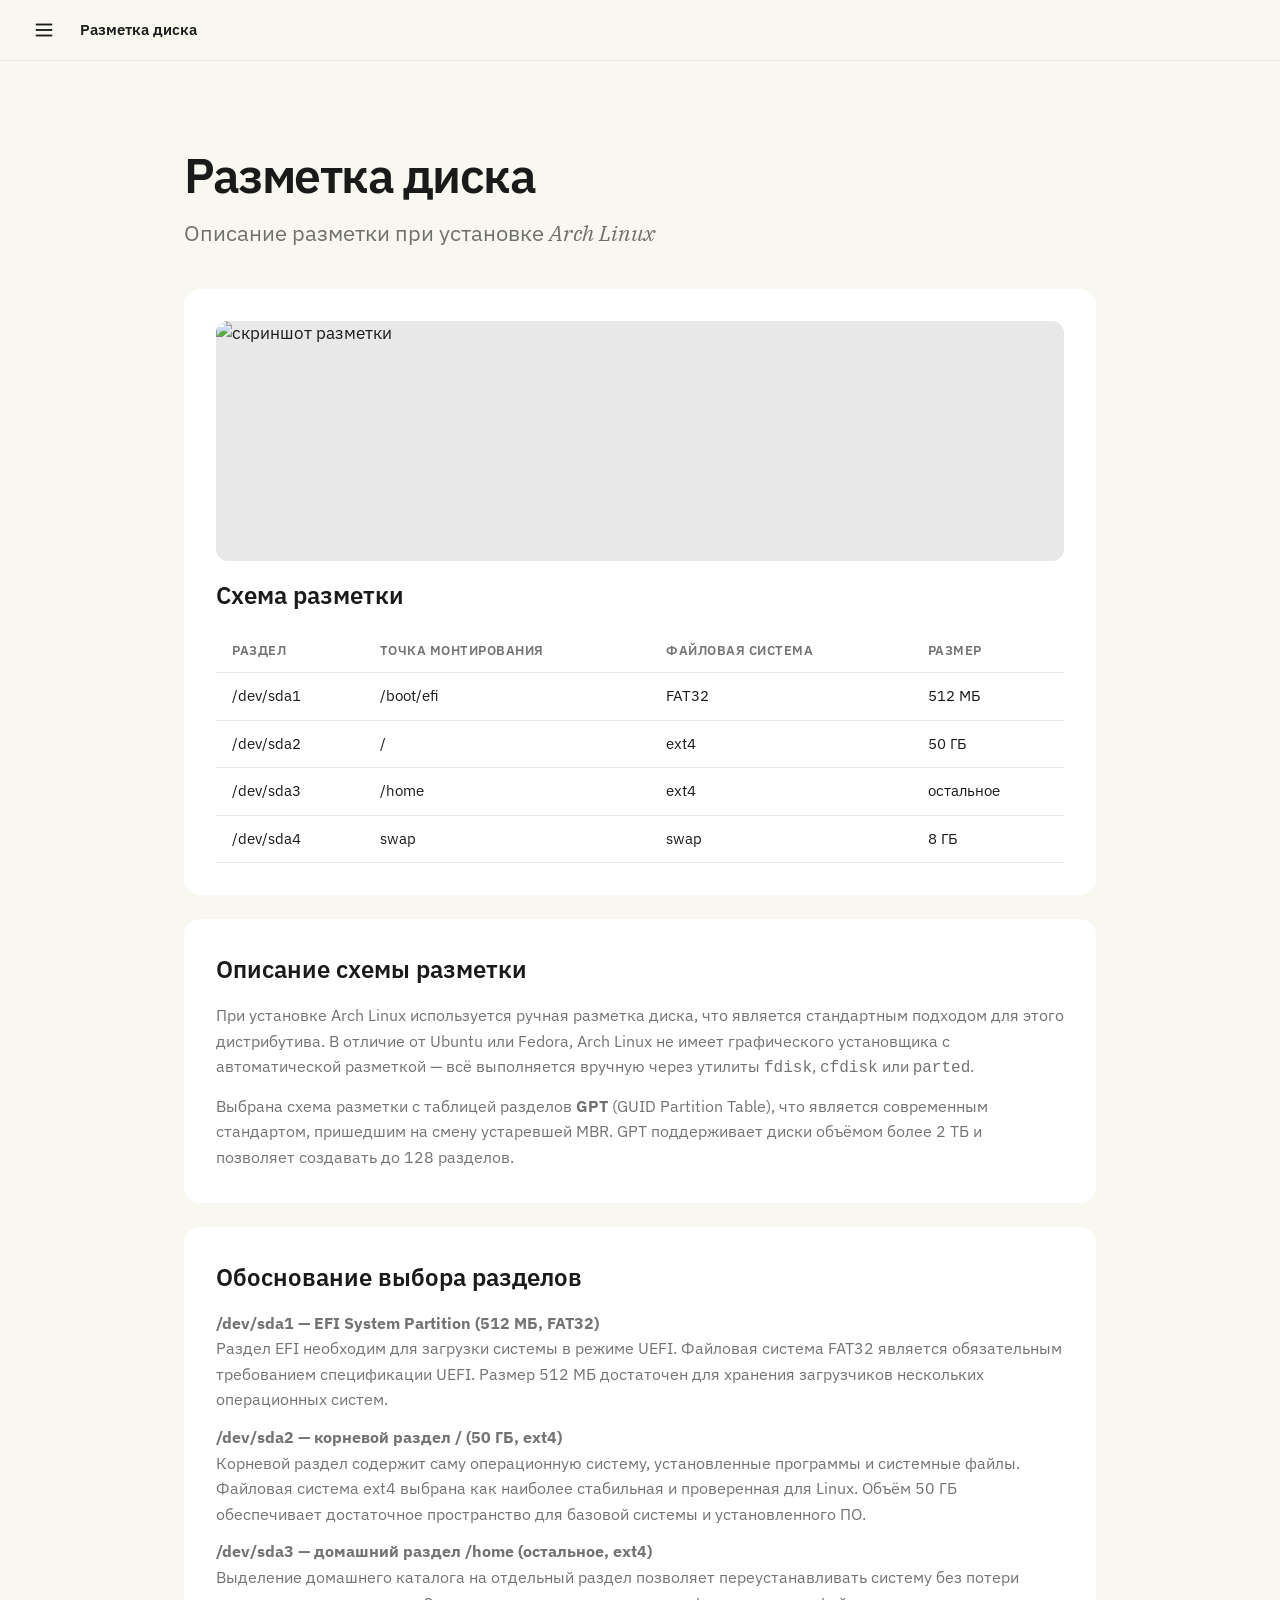
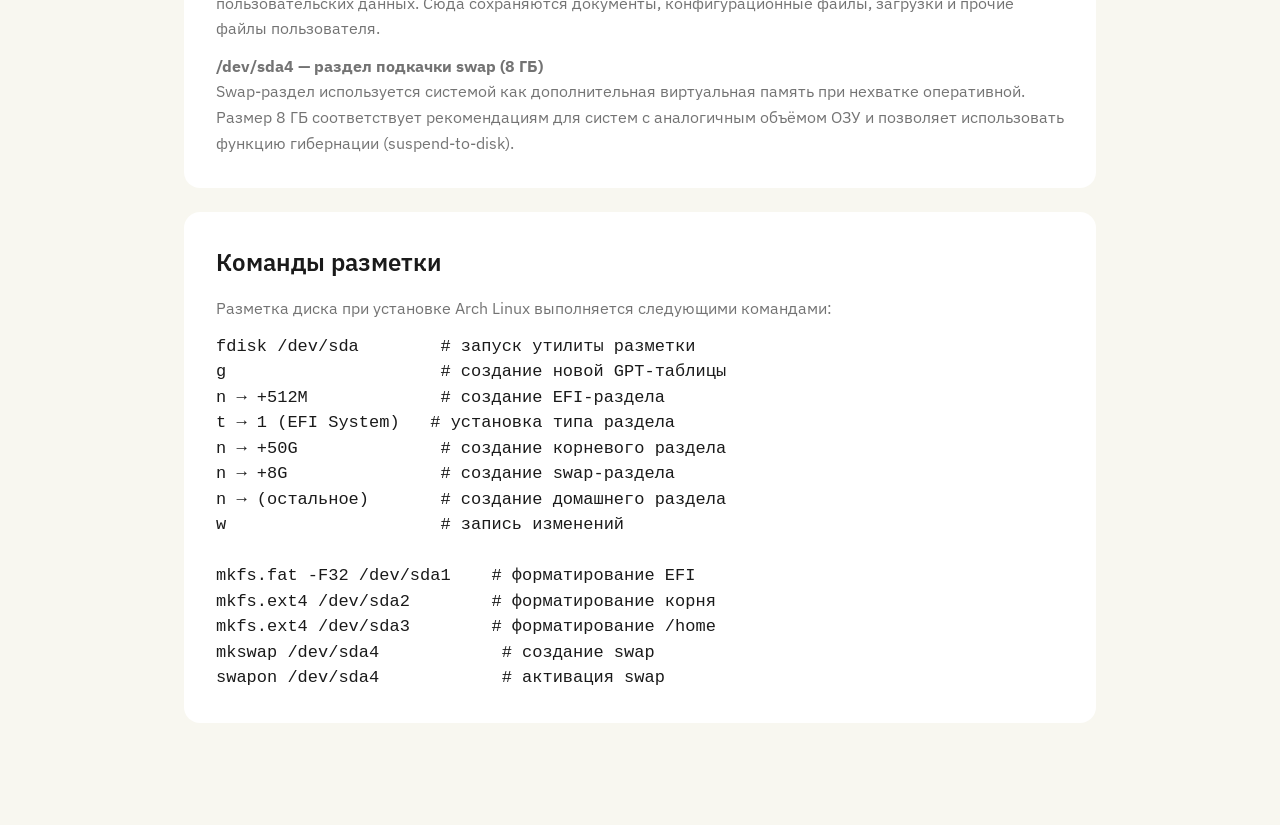
==== site/disk.html @ 6e893426 "init" ====
<!DOCTYPE html>
<html lang="ru">
<head>
  <meta charset="UTF-8">
  <meta name="viewport" content="width=device-width, initial-scale=1.0">
  <title>Разметка диска — Системное ПО</title>
  <link rel="stylesheet" href="css/style.css">
</head>
<body>

<input type="checkbox" id="sidebar-toggle" class="sidebar-toggle">
<label for="sidebar-toggle" class="sidebar-overlay"></label>

<nav class="sidebar">
  <label for="sidebar-toggle" class="sidebar__close">
    <svg viewBox="0 0 24 24" fill="none" stroke="currentColor" stroke-width="2"><line x1="18" y1="6" x2="6" y2="18"/><line x1="6" y1="6" x2="18" y2="18"/></svg>
  </label>
  <div class="sidebar__logo">Операционные системы</div>
  <div class="sidebar__subtitle">Курсовая работа</div>
  <ul class="sidebar__nav">
    <li><a href="index.html">Главная</a></li>
    <li><a href="os.html">Операционная система</a></li>
    <li><a href="disk.html" class="active">Разметка диска</a></li>
    <li><a href="topic1.html">Защита информации</a></li>
    <li><a href="topic2.html">Диагностика и мониторинг</a></li>
  </ul>
</nav>

<header class="topbar">
  <div class="topbar__inner">
    <label for="sidebar-toggle" class="topbar__menu-btn">
      <svg viewBox="0 0 24 24" fill="none" stroke="currentColor" stroke-width="2"><line x1="3" y1="6" x2="21" y2="6"/><line x1="3" y1="12" x2="21" y2="12"/><line x1="3" y1="18" x2="21" y2="18"/></svg>
    </label>
    <span class="topbar__title">Разметка диска</span>
  </div>
</header>

<main class="main">
  <div class="hero">
    <h1 class="hero__title">Разметка диска</h1>
    <p class="hero__subtitle">Описание разметки при установке <em>Arch Linux</em></p>
  </div>

  <div class="content-block">
    <img src="img/placeholder.png" alt="скриншот разметки" class="placeholder-img">
    <h3>Схема разметки</h3>
    <table class="disk-table">
      <thead>
        <tr>
          <th>Раздел</th>
          <th>Точка монтирования</th>
          <th>Файловая система</th>
          <th>Размер</th>
        </tr>
      </thead>
      <tbody>
        <tr>
          <td>/dev/sda1</td>
          <td>/boot/efi</td>
          <td>FAT32</td>
          <td>512 МБ</td>
        </tr>
        <tr>
          <td>/dev/sda2</td>
          <td>/</td>
          <td>ext4</td>
          <td>50 ГБ</td>
        </tr>
        <tr>
          <td>/dev/sda3</td>
          <td>/home</td>
          <td>ext4</td>
          <td>остальное</td>
        </tr>
        <tr>
          <td>/dev/sda4</td>
          <td>swap</td>
          <td>swap</td>
          <td>8 ГБ</td>
        </tr>
      </tbody>
    </table>
  </div>

  <div class="content-block">
    <h3>Описание схемы разметки</h3>
    <p>При установке Arch Linux используется ручная разметка диска, что является стандартным подходом для этого дистрибутива. В отличие от Ubuntu или Fedora, Arch Linux не имеет графического установщика с автоматической разметкой — всё выполняется вручную через утилиты <code>fdisk</code>, <code>cfdisk</code> или <code>parted</code>.</p>
    <p>Выбрана схема разметки с таблицей разделов <strong>GPT</strong> (GUID Partition Table), что является современным стандартом, пришедшим на смену устаревшей MBR. GPT поддерживает диски объёмом более 2 ТБ и позволяет создавать до 128 разделов.</p>
  </div>

  <div class="content-block">
    <h3>Обоснование выбора разделов</h3>
    <p><strong>/dev/sda1 — EFI System Partition (512 МБ, FAT32)</strong><br>
    Раздел EFI необходим для загрузки системы в режиме UEFI. Файловая система FAT32 является обязательным требованием спецификации UEFI. Размер 512 МБ достаточен для хранения загрузчиков нескольких операционных систем.</p>
    <p><strong>/dev/sda2 — корневой раздел / (50 ГБ, ext4)</strong><br>
    Корневой раздел содержит саму операционную систему, установленные программы и системные файлы. Файловая система ext4 выбрана как наиболее стабильная и проверенная для Linux. Объём 50 ГБ обеспечивает достаточное пространство для базовой системы и установленного ПО.</p>
    <p><strong>/dev/sda3 — домашний раздел /home (остальное, ext4)</strong><br>
    Выделение домашнего каталога на отдельный раздел позволяет переустанавливать систему без потери пользовательских данных. Сюда сохраняются документы, конфигурационные файлы, загрузки и прочие файлы пользователя.</p>
    <p><strong>/dev/sda4 — раздел подкачки swap (8 ГБ)</strong><br>
    Swap-раздел используется системой как дополнительная виртуальная память при нехватке оперативной. Размер 8 ГБ соответствует рекомендациям для систем с аналогичным объёмом ОЗУ и позволяет использовать функцию гибернации (suspend-to-disk).</p>
  </div>

  <div class="content-block">
    <h3>Команды разметки</h3>
    <p>Разметка диска при установке Arch Linux выполняется следующими командами:</p>
    <pre><code>fdisk /dev/sda        # запуск утилиты разметки
g                     # создание новой GPT-таблицы
n → +512M             # создание EFI-раздела
t → 1 (EFI System)   # установка типа раздела
n → +50G              # создание корневого раздела
n → +8G               # создание swap-раздела
n → (остальное)       # создание домашнего раздела
w                     # запись изменений

mkfs.fat -F32 /dev/sda1    # форматирование EFI
mkfs.ext4 /dev/sda2        # форматирование корня
mkfs.ext4 /dev/sda3        # форматирование /home
mkswap /dev/sda4            # создание swap
swapon /dev/sda4            # активация swap</code></pre>
  </div>
</main>

</body>
</html>
---- site/css/style.css ----
@import url('https://fonts.googleapis.com/css2?family=IBM+Plex+Sans:ital,wght@0,400;0,500;0,600;0,700;1,400&family=IBM+Plex+Serif:ital,wght@0,400;1,400&display=swap');

*,
*::before,
*::after {
  margin: 0;
  padding: 0;
  box-sizing: border-box;
}

:root {
  --color-bg: #f8f7f0;
  --color-white: #ffffff;
  --color-black: #000000;
  --color-blue: #d3f7fa;
  --color-green: #c9f4d2;
  --color-yellow: #fff3cd;
  --color-orange: #ea8b0e;
  --color-purple: #999a86;
  --color-gray: #e8e8e8;
  --color-text: #1a1a1a;
  --color-text-muted: rgba(0, 0, 0, 0.55);
  --font-main: 'IBM Plex Sans', sans-serif;
  --font-serif: 'IBM Plex Serif', serif;
  --sidebar-width: 280px;
  --content-max: 960px;
}

html {
  scroll-behavior: smooth;
}

body {
  font-family: var(--font-main);
  font-size: 17px;
  line-height: 1.5;
  color: var(--color-text);
  background: var(--color-bg);
}

a {
  color: var(--color-purple);
  text-decoration: none;
  transition: color 0.2s;
}

a:hover {
  color: var(--color-orange);
}

img {
  max-width: 100%;
  height: auto;
  display: block;
}

.sidebar-overlay {
  position: fixed;
  inset: 0;
  background: rgba(0, 0, 0, 0.4);
  z-index: 90;
  opacity: 0;
  visibility: hidden;
  transition: opacity 0.3s, visibility 0.3s;
}

.sidebar-toggle:checked ~ .sidebar-overlay {
  opacity: 1;
  visibility: visible;
}

.sidebar {
  position: fixed;
  top: 0;
  left: 0;
  width: var(--sidebar-width);
  height: 100vh;
  background: var(--color-white);
  z-index: 100;
  transform: translateX(-100%);
  transition: transform 0.3s ease;
  display: flex;
  flex-direction: column;
  padding: 32px 24px;
  overflow-y: auto;
}

.sidebar-toggle:checked ~ .sidebar {
  transform: translateX(0);
}

.sidebar-toggle {
  display: none;
}

.sidebar__logo {
  font-size: 20px;
  font-weight: 600;
  margin-bottom: 8px;
  color: var(--color-text);
}

.sidebar__subtitle {
  font-size: 13px;
  color: var(--color-text-muted);
  margin-bottom: 32px;
  line-height: 1.4;
}

.sidebar__nav {
  list-style: none;
  display: flex;
  flex-direction: column;
  gap: 4px;
}

.sidebar__nav li a {
  display: block;
  padding: 10px 14px;
  border-radius: 8px;
  font-size: 15px;
  font-weight: 500;
  color: var(--color-text);
  transition: background 0.2s, color 0.2s;
}

.sidebar__nav li a:hover {
  background: var(--color-bg);
  color: var(--color-purple);
}

.sidebar__nav li a.active {
  background: var(--color-black);
  color: var(--color-white);
}

.sidebar__close {
  position: absolute;
  top: 24px;
  right: 20px;
  width: 32px;
  height: 32px;
  cursor: pointer;
  display: flex;
  align-items: center;
  justify-content: center;
  border-radius: 6px;
  transition: background 0.2s;
}

.sidebar__close:hover {
  background: var(--color-bg);
}

.sidebar__close svg {
  width: 20px;
  height: 20px;
}

.topbar {
  position: sticky;
  top: 0;
  z-index: 50;
  background: rgba(248, 247, 240, 0.9);
  backdrop-filter: blur(12px);
  border-bottom: 1px solid var(--color-gray);
  padding: 0 24px;
}

.topbar__inner {
  height: 60px;
  display: flex;
  align-items: center;
  gap: 16px;
}

.topbar__menu-btn {
  width: 40px;
  height: 40px;
  cursor: pointer;
  display: flex;
  align-items: center;
  justify-content: center;
  border-radius: 8px;
  transition: background 0.2s;
  flex-shrink: 0;
}

.topbar__menu-btn:hover {
  background: var(--color-gray);
}

.topbar__menu-btn svg {
  width: 22px;
  height: 22px;
}

.topbar__title {
  font-size: 15px;
  font-weight: 600;
  white-space: nowrap;
  overflow: hidden;
  text-overflow: ellipsis;
}

.main {
  max-width: var(--content-max);
  margin: 0 auto;
  padding: 40px 24px 80px;
}

.hero {
  padding: 48px 0 40px;
}

.hero__title {
  font-size: 48px;
  font-weight: 600;
  line-height: 1.1;
  letter-spacing: -1.5px;
  margin-bottom: 16px;
}

.hero__subtitle {
  font-size: 22px;
  font-weight: 400;
  color: var(--color-text-muted);
  line-height: 1.4;
  max-width: 600px;
}

.hero__subtitle em {
  font-family: var(--font-serif);
  font-style: italic;
}

.profile {
  display: flex;
  align-items: center;
  gap: 24px;
  padding: 32px;
  background: var(--color-white);
  border-radius: 16px;
  margin-bottom: 40px;
}

.profile__photo {
  width: 150px;
  height: 150px;
  border-radius: 50%;
  background: white;
  flex-shrink: 0;
  display: flex;
  align-items: center;
  justify-content: center;
  font-size: 13px;
  color: var(--color-text-muted);
  overflow: hidden;
}

.profile__photo img {
  width: 114px;
  height: 100%;
  object-fit: cover;
}

.profile__info h2 {
  font-size: 24px;
  font-weight: 600;
  margin-bottom: 6px;
}

.profile__info p {
  font-size: 16px;
  color: var(--color-text-muted);
  line-height: 1.5;
}

.section-grid {
  display: grid;
  grid-template-columns: repeat(2, 1fr);
  gap: 20px;
  margin-bottom: 40px;
}

.card {
  background: var(--color-white);
  border-radius: 16px;
  padding: 28px 24px;
  transition: transform 0.2s, box-shadow 0.2s;
  display: flex;
  flex-direction: column;
  text-decoration: none;
  color: var(--color-text);
}

.card:hover {
  transform: translateY(-4px);
  box-shadow: 0 12px 32px rgba(0, 0, 0, 0.08);
  color: var(--color-text);
}

.card--blue { background: var(--color-blue); }
.card--green { background: var(--color-green); }
.card--yellow { background: var(--color-yellow); }

.card__icon {
  width: 48px;
  height: 48px;
  border-radius: 12px;
  background: rgba(0, 0, 0, 0.06);
  margin-bottom: 16px;
  display: flex;
  align-items: center;
  justify-content: center;
  font-size: 22px;
}

.card__title {
  font-size: 20px;
  font-weight: 600;
  margin-bottom: 8px;
  line-height: 1.3;
  color: var(--color-text);
  text-decoration: none;
}

.card__title:hover {
  color: var(--color-purple);
}

.card__desc {
  font-size: 15px;
  color: var(--color-text-muted);
  line-height: 1.5;
  display: flex;
  flex-wrap: wrap;
  gap: 6px;
  margin-top: auto;
}

.card__btn {
  display: inline-block;
  padding: 4px 12px;
  border-radius: 6px;
  background: rgba(0, 0, 0, 0.06);
  font-size: 13px;
  font-weight: 500;
  color: var(--color-text);
  transition: background 0.2s, transform 0.15s;
}

.card__btn:hover {
  transform: scale(1.05);
}

.card__btn--blue {
  background: #bde0fe;
  color: #1d3557;
}

.card__btn--green {
  background: #b7e4c7;
  color: #1b4332;
}

.card__btn--orange {
  background: #ffd6a5;
  color: #6b3a00;
}

.card__btn--purple {
  background: #d0bfff;
  color: #2b1a6e;
}

.card__btn--pink {
  background: #ffc8dd;
  color: #6b2040;
}

.card__btn--teal {
  background: #99e2d0;
  color: #0b4f3e;
}

.card__btn--red {
  background: #ffb3b3;
  color: #7a1a1a;
}

.card__btn--yellow {
  background: #ffe066;
  color: #5c4800;
}

.card__icon img {
  width: 28px;
  height: 28px;
  object-fit: contain;
}

.section {
  margin-bottom: 48px;
}

.section__title {
  font-size: 36px;
  font-weight: 600;
  line-height: 1.15;
  letter-spacing: -1px;
  margin-bottom: 12px;
}

.section__desc {
  font-size: 18px;
  color: var(--color-text-muted);
  line-height: 1.5;
  margin-bottom: 24px;
  max-width: 700px;
}

.local-nav {
  display: flex;
  gap: 8px;
  flex-wrap: wrap;
  margin-bottom: 32px;
  padding: 6px;
  background: var(--color-white);
  border-radius: 12px;
  width: fit-content;
}

.local-nav a {
  padding: 8px 18px;
  border-radius: 8px;
  font-size: 14px;
  font-weight: 500;
  color: var(--color-text);
  transition: background 0.2s, color 0.2s;
}

.local-nav a:hover {
  background: var(--color-bg);
}

.local-nav a.active {
  background: var(--color-black);
  color: var(--color-white);
}

.page-with-sidenav {
  display: grid;
  grid-template-columns: 160px 1fr;
  gap: 32px;
  align-items: start;
}

.local-nav--side {
  position: sticky;
  top: 76px;
  flex-direction: column;
  width: auto;
  margin-bottom: 0;
  padding: 12px 8px;
  align-self: start;
}

.local-nav--side a {
  padding: 8px 14px;
  font-size: 13px;
  white-space: nowrap;
  border-left: 3px solid transparent;
  border-radius: 0 8px 8px 0;
  transition: background 0.3s, color 0.3s, border-color 0.3s;
}

.local-nav--side a.active {
  background: var(--color-black);
  color: var(--color-white);
  border-left-color: var(--color-orange);
}

.local-nav--side a:not(.active):hover {
  background: var(--color-gray);
  border-left-color: var(--color-gray);
}

.page-content {
  min-width: 0;
}

@media (max-width: 768px) {
  .page-with-sidenav {
    grid-template-columns: 1fr;
  }

  .local-nav--side {
    position: static;
    flex-direction: row;
    flex-wrap: wrap;
  }
}

.content-block {
  background: var(--color-white);
  border-radius: 16px;
  padding: 32px;
  margin-bottom: 24px;
}

.content-block h3 {
  font-size: 24px;
  font-weight: 600;
  margin-bottom: 16px;
}

.content-block p {
  font-size: 16px;
  line-height: 1.6;
  color: var(--color-text-muted);
  margin-bottom: 12px;
}

.content-block p:last-child {
  margin-bottom: 0;
}

.placeholder-img {
  width: 100%;
  min-height: 240px;
  background: var(--color-gray);
  border-radius: 12px;
  object-fit: cover;
  margin-bottom: 16px;
}

.placeholder-img--sm {
  min-height: 160px;
}

.two-col {
  display: grid;
  grid-template-columns: 1fr 1fr;
  gap: 24px;
  margin-bottom: 24px;
}

.info-row {
  display: flex;
  gap: 12px;
  align-items: baseline;
  padding: 10px 0;
  border-bottom: 1px solid var(--color-gray);
  font-size: 15px;
}

.info-row__label {
  font-weight: 600;
  white-space: nowrap;
  min-width: 140px;
}

.info-row__value {
  color: var(--color-text-muted);
}

.pros-cons {
  display: grid;
  grid-template-columns: 1fr 1fr;
  gap: 20px;
  margin-top: 16px;
}

.pros-cons__col h4 {
  font-size: 16px;
  font-weight: 600;
  margin-bottom: 8px;
}

.pros-cons__col ul {
  list-style: none;
  font-size: 15px;
  color: var(--color-text-muted);
}

.pros-cons__col ul li {
  padding: 4px 0;
  padding-left: 20px;
  position: relative;
}

.pros-cons__col ul li::before {
  position: absolute;
  left: 0;
}

.pros-cons__col--plus ul li::before {
  content: '+';
  color: #2ecc71;
  font-weight: 700;
}

.pros-cons__col--minus ul li::before {
  content: '−';
  color: #e74c3c;
  font-weight: 700;
}

.experiment {
  padding: 20px 24px;
  background: var(--color-bg);
  border-radius: 12px;
  margin-bottom: 12px;
}

.experiment__num {
  font-size: 13px;
  font-weight: 600;
  text-transform: uppercase;
  letter-spacing: 0.5px;
  color: var(--color-purple);
  margin-bottom: 4px;
}

.experiment__title {
  font-size: 17px;
  font-weight: 600;
  margin-bottom: 8px;
}

.experiment__body {
  font-size: 15px;
  color: var(--color-text-muted);
  line-height: 1.6;
}

.conclusion-block {
  background: var(--color-green);
  border-radius: 16px;
  padding: 32px;
  margin-top: 32px;
}

.conclusion-block h3 {
  font-size: 22px;
  font-weight: 600;
  margin-bottom: 12px;
}

.conclusion-block p {
  font-size: 16px;
  line-height: 1.6;
  color: var(--color-text-muted);
}

.disk-table {
  width: 100%;
  border-collapse: collapse;
  font-size: 15px;
  margin-top: 16px;
}

.disk-table th,
.disk-table td {
  text-align: left;
  padding: 12px 16px;
  border-bottom: 1px solid var(--color-gray);
}

.disk-table th {
  font-weight: 600;
  font-size: 13px;
  text-transform: uppercase;
  letter-spacing: 0.5px;
  color: var(--color-text-muted);
}

.disk-table td {
  color: var(--color-text);
}

@media (max-width: 768px) {
  .hero__title {
    font-size: 32px;
  }

  .hero__subtitle {
    font-size: 18px;
  }

  .profile {
    flex-direction: column;
    text-align: center;
  }

  .section__title {
    font-size: 28px;
  }

  .two-col {
    grid-template-columns: 1fr;
  }

  .pros-cons {
    grid-template-columns: 1fr;
  }

  .section-grid {
    grid-template-columns: 1fr;
  }
}
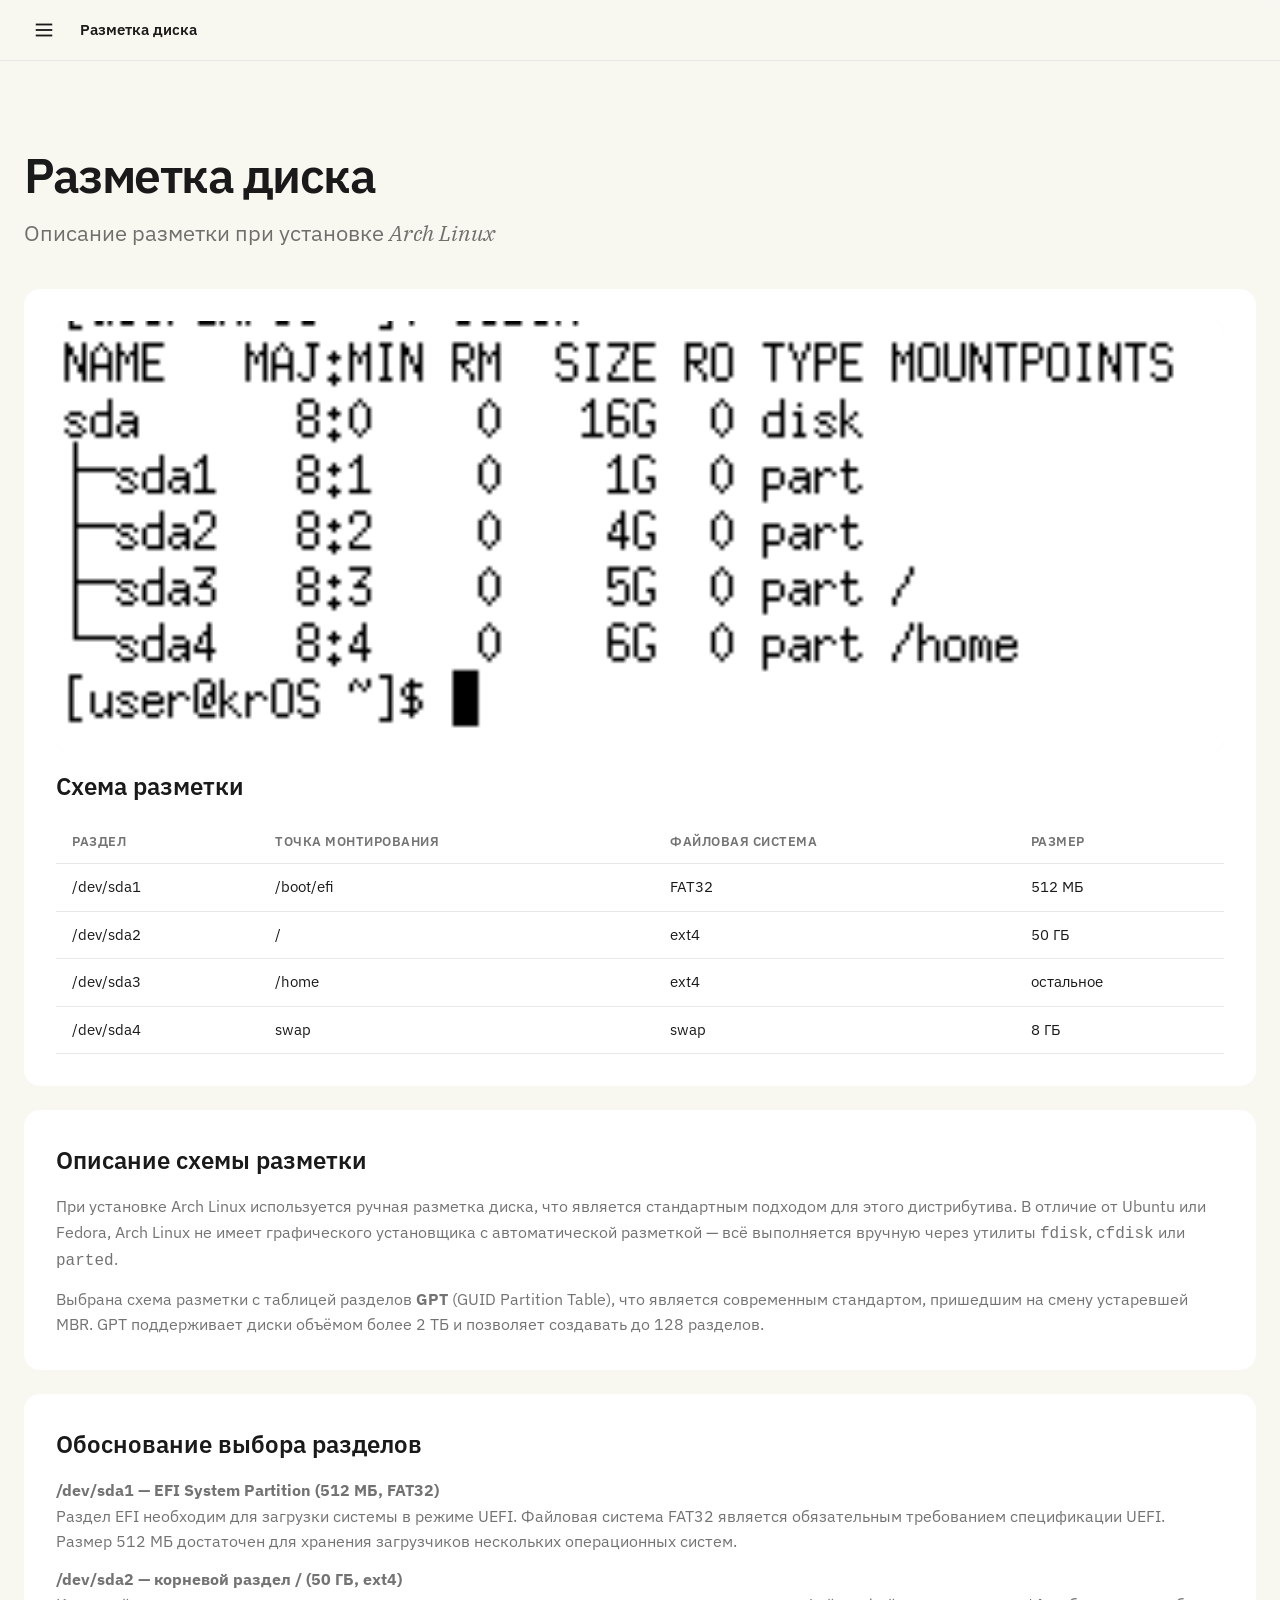
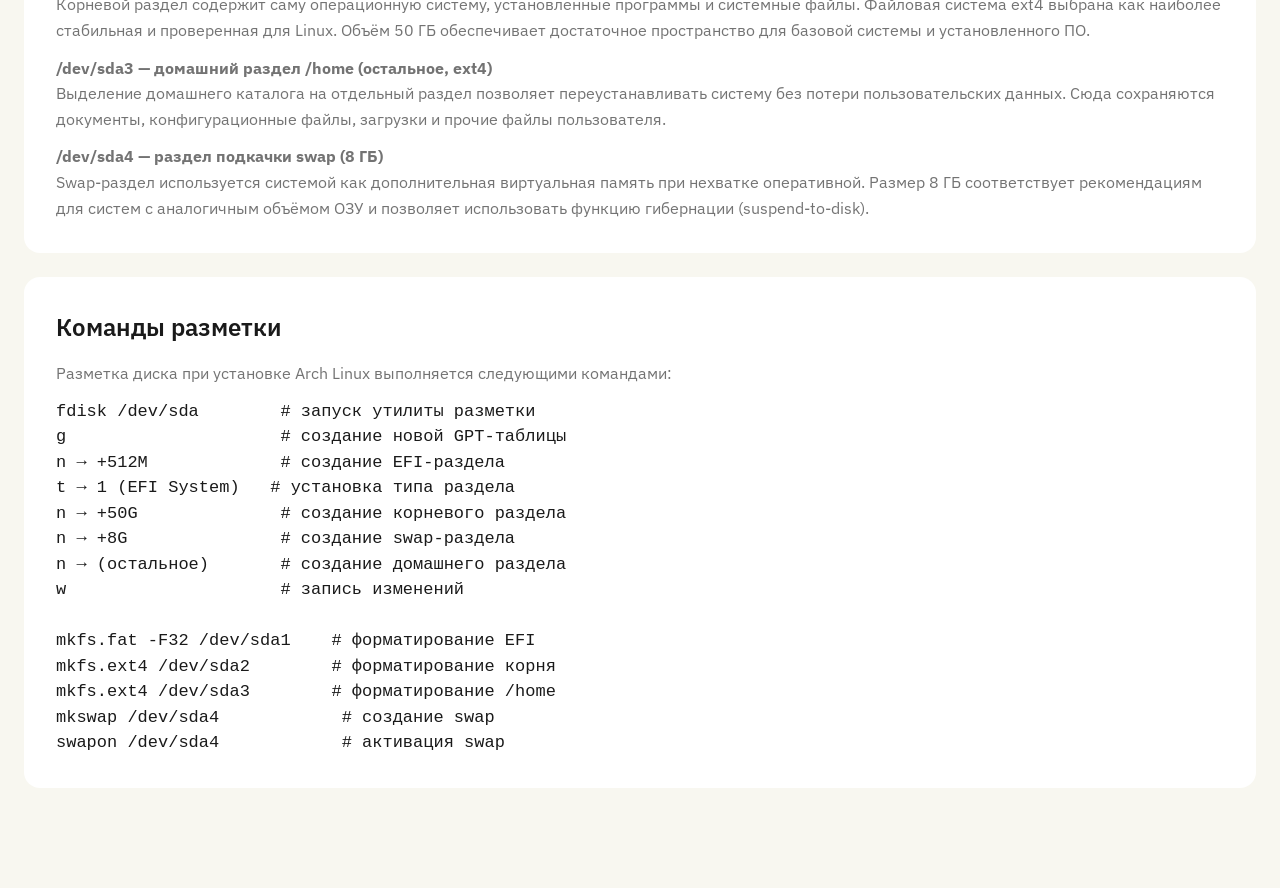
==== commit a98d034a: "презентация" ====
--- a/site/disk.html
+++ b/site/disk.html
@@ -42,7 +42,7 @@
   </div>
 
   <div class="content-block">
-    <img src="img/placeholder.png" alt="скриншот разметки" class="placeholder-img">
+    <img src="static/img/disc/mount.png" alt="скриншот разметки" class="placeholder-img">
     <h3>Схема разметки</h3>
     <table class="disk-table">
       <thead>
--- a/site/css/style.css
+++ b/site/css/style.css
@@ -23,7 +23,7 @@
   --font-main: 'IBM Plex Sans', sans-serif;
   --font-serif: 'IBM Plex Serif', serif;
   --sidebar-width: 280px;
-  --content-max: 960px;
+  --content-max: 1280px;
 }
 
 html {
@@ -451,7 +451,7 @@
 
 .page-with-sidenav {
   display: grid;
-  grid-template-columns: 160px 1fr;
+  grid-template-columns: 180px 1fr;
   gap: 32px;
   align-items: start;
 }
@@ -527,15 +527,32 @@
 }
 
 .placeholder-img {
+  display: block;
+  width: 100%;
+  max-width: 100%;
+  max-height: 800px;
+  height: auto;
+  background: rgba(0, 0, 0, 0.04);
+  border-radius: 12px;
+  margin: 0 auto 16px;
+  object-fit: contain;
+}
+
+.placeholder-img--sm {
+  max-height: 600px;
+}
+
+.placeholder-img:not([src]),
+.placeholder-img[src=""],
+.placeholder-img[src*="placeholder"] {
   width: 100%;
   min-height: 240px;
   background: var(--color-gray);
-  border-radius: 12px;
-  object-fit: cover;
-  margin-bottom: 16px;
-}
-
-.placeholder-img--sm {
+}
+
+.placeholder-img--sm:not([src]),
+.placeholder-img--sm[src=""],
+.placeholder-img--sm[src*="placeholder"] {
   min-height: 160px;
 }
 
@@ -654,6 +671,87 @@
   color: var(--color-text-muted);
 }
 
+.slider {
+  background: var(--color-white);
+  border-radius: 16px;
+  padding: 24px;
+  display: flex;
+  flex-direction: column;
+  gap: 16px;
+  align-items: center;
+}
+
+.slider__viewport {
+  width: 100%;
+  background: var(--color-bg);
+  border-radius: 12px;
+  overflow: hidden;
+  display: flex;
+  justify-content: center;
+  align-items: center;
+}
+
+.slider__img {
+  width: 100%;
+  height: auto;
+  max-height: 720px;
+  object-fit: contain;
+  display: block;
+}
+
+.slider__controls {
+  display: flex;
+  align-items: center;
+  gap: 16px;
+}
+
+.slider__btn {
+  width: 44px;
+  height: 44px;
+  border-radius: 50%;
+  border: none;
+  background: var(--color-black);
+  color: var(--color-white);
+  font-size: 22px;
+  cursor: pointer;
+  transition: background 0.2s, transform 0.15s;
+  display: flex;
+  align-items: center;
+  justify-content: center;
+  line-height: 1;
+}
+
+.slider__btn:hover {
+  background: var(--color-orange);
+  transform: scale(1.05);
+}
+
+.slider__counter {
+  font-size: 15px;
+  font-weight: 600;
+  min-width: 70px;
+  text-align: center;
+  color: var(--color-text-muted);
+}
+
+.slider__download {
+  display: inline-block;
+  padding: 10px 22px;
+  background: var(--color-orange);
+  color: var(--color-white);
+  border-radius: 999px;
+  font-size: 14px;
+  font-weight: 600;
+  text-decoration: none;
+  transition: background 0.2s, transform 0.15s;
+}
+
+.slider__download:hover {
+  background: var(--color-text);
+  color: var(--color-white);
+  transform: translateY(-2px);
+}
+
 .disk-table {
   width: 100%;
   border-collapse: collapse;
